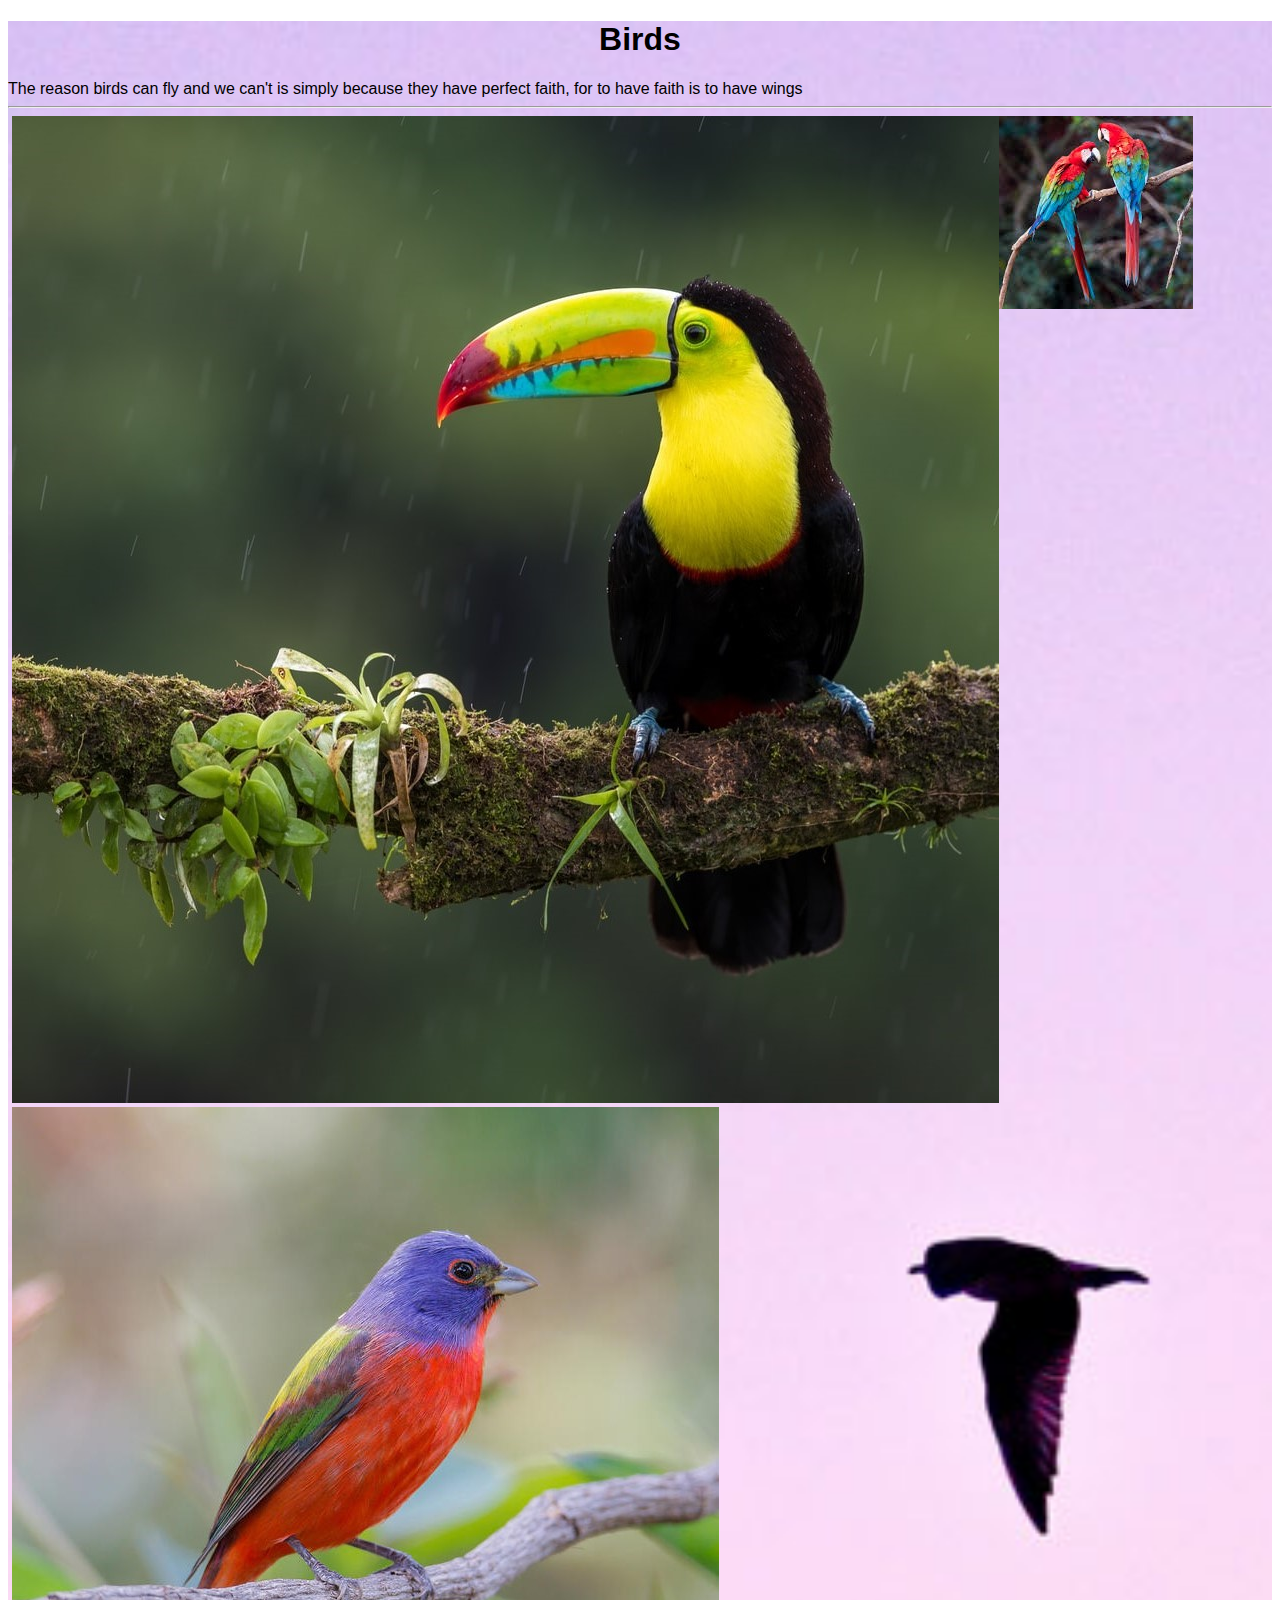
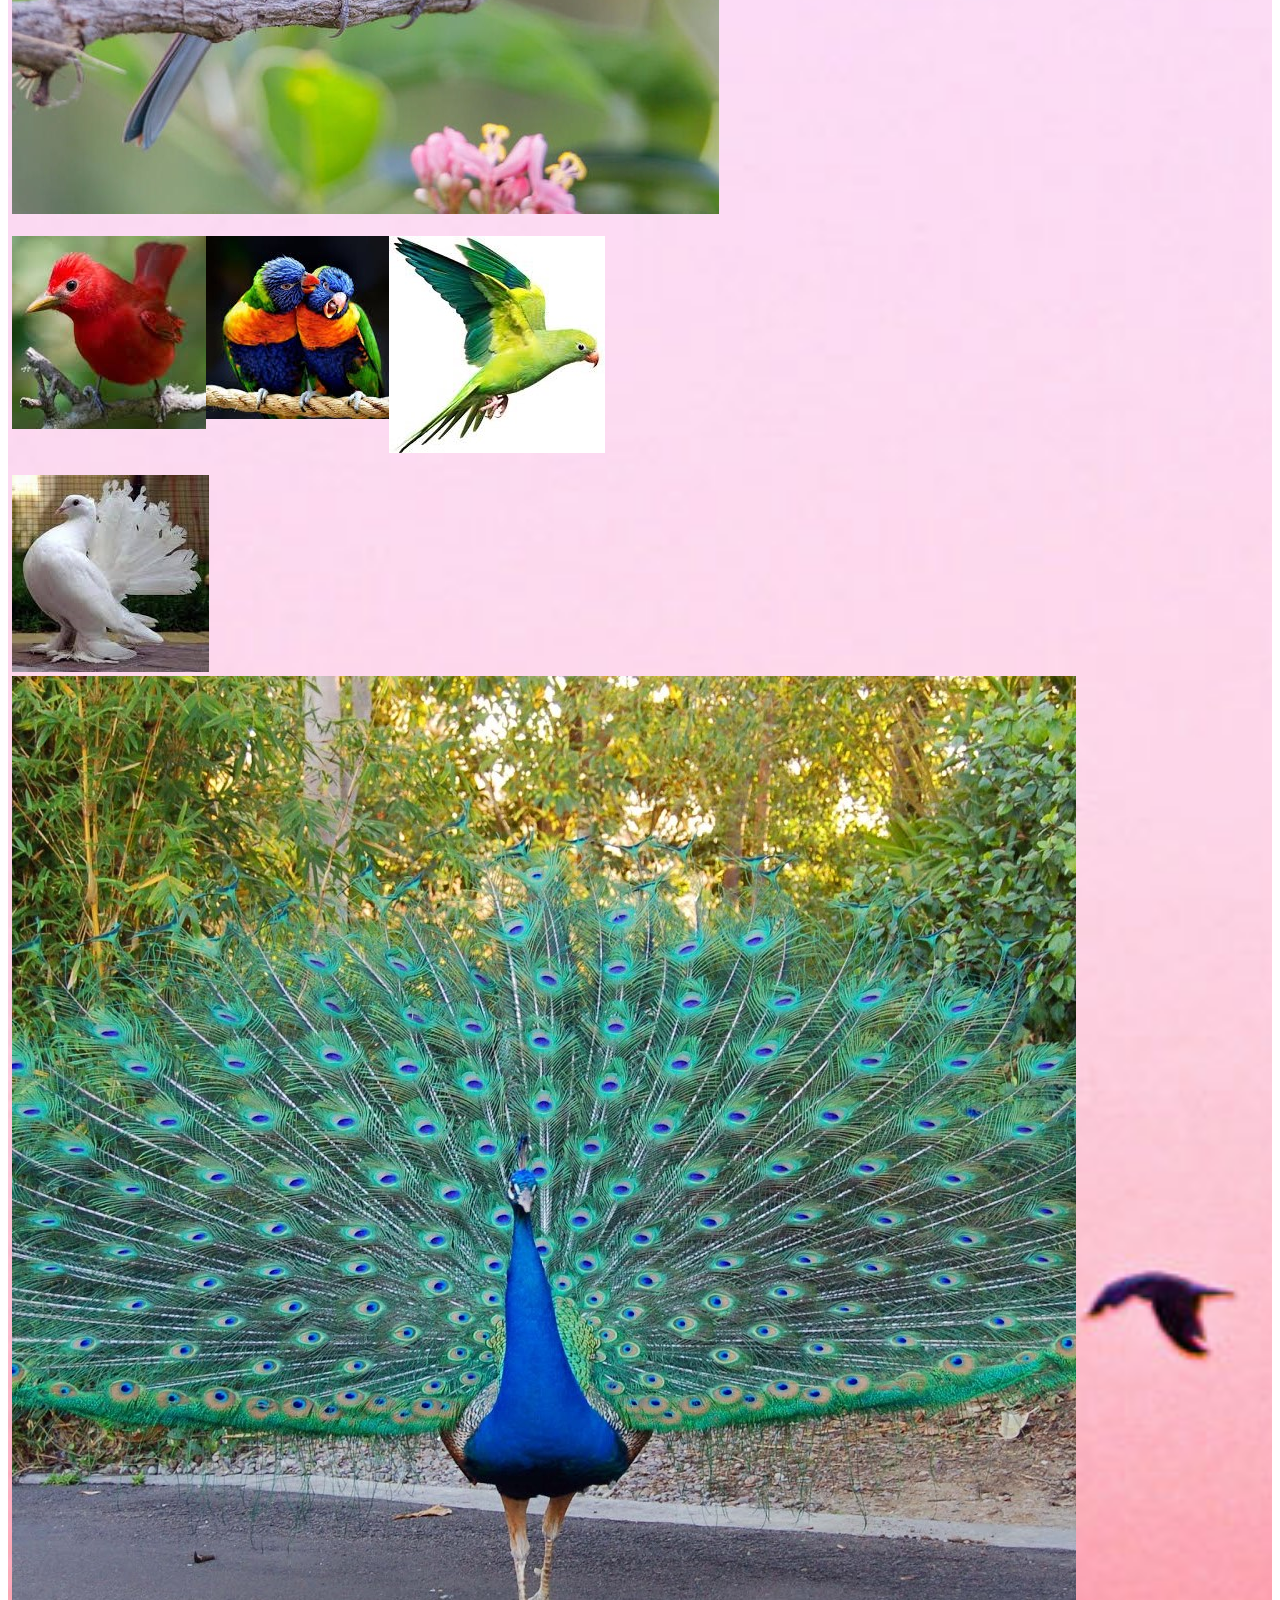
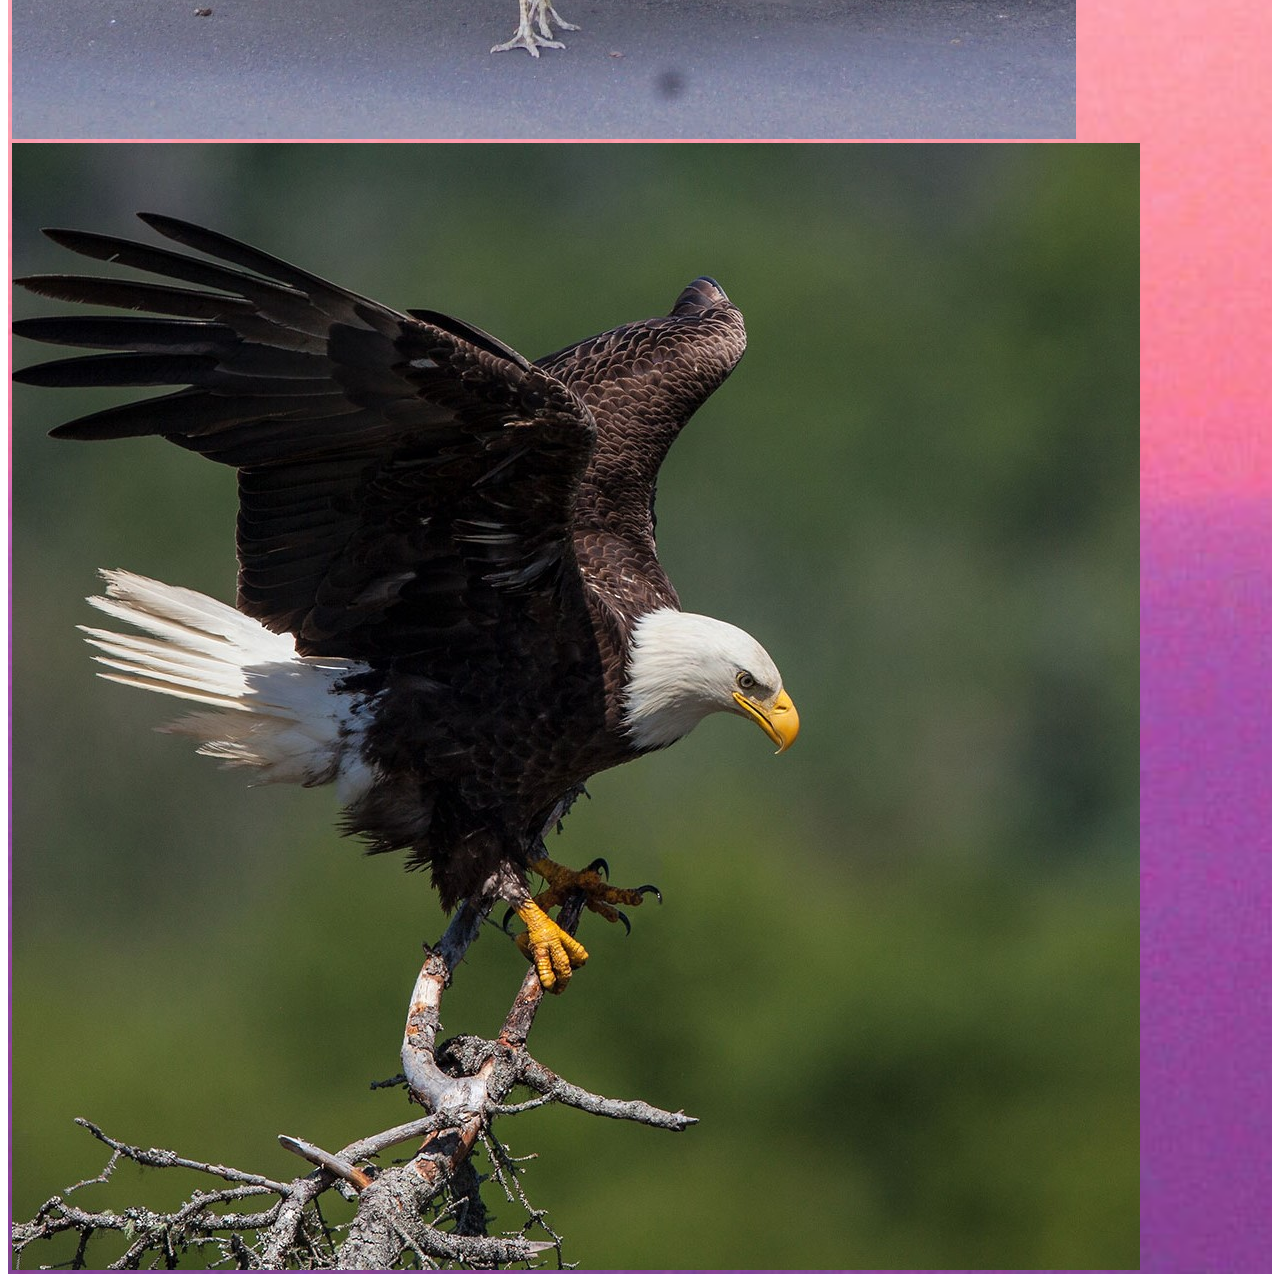
==== birds.html @ e9a0fcf4 "Photo Gallery" ====
<!DOCTYPE html>
<html lang="en">
<head>
    <meta charset="UTF-8">
    <meta name="viewport" content="width=device-width, initial-scale=1.0">
    <link rel="stylesheet" href="C:\Users\91733\OneDrive\fullstack\bootstrap.min.css">
    <link href="gridstyle.css" type="text/css" rel="stylesheet"/>
    <style>
        .jumbotron{
            background-image: url('background/bird.jpg');
            background-repeat: no-repeat;
            background-size: cover;
            font-family:'Lucida Sans', 'Lucida Sans Regular', 'Lucida Grande', 'Lucida Sans Unicode', Geneva, Verdana, sans-serif;
         }
    </style>
    <title>Birds</title>
</head>
<body>
    <div class="jumbotron container col-sm-6 align-items-center">
        <h1  style="text-align: center;">Birds</h1>The reason birds can fly and we can't is simply because they have perfect faith, for to have faith is to have wings<hr>
        <div class="row">
            <div class="col-sm-4">
                <img src="birds/birds2.jfif"  class="img-fluid" width="100% \9">
            </div>
            <div class="col-sm-4">
                <img src="birds/birds3.jfif"  class="img-fluid" width="100% \9">
            </div>
            <div class="col-sm-4">
                <img src="birds/birds4.jpg"  class="img-fluid" width="100% \9">
            </div>
        </div><br>
        <div class="row">
            <div class="col-sm-4">
                <img src="birds/birds5.jfif"  class="img-fluid" width="100% \9">
            </div>
            <div class="col-sm-4">
                <img src="birds/birds6.jfif"  class="img-fluid" width="100% \9">
            </div>
            <div class="col-sm-4">
                <img src="birds/birds7.jfif"  class="img-fluid" width="100% \9">
            </div>
        </div><br>
        <div class="row">
            <div class="col-sm-4">
                <img src="birds/birds8.jfif"  class="img-fluid" width="100% \9">
            </div>
            <div class="col-sm-4">
                <img src="birds/birds9.jpg"  class="img-fluid" width="100% \9">
            </div>
            <div class="col-sm-4">
                <img src="birds/birds10.jpg"  class="img-fluid" width="100% \9">
            </div>
        </div>
    </div>
    
</body>
</html>
---- gridstyle.css ----
.row {
    display: flex;
    flex-wrap: wrap;
    padding: 0 4px;
  }
  
  /* Create four equal columns that sits next to each other */
  .column {
    flex: 25%;
    max-width: 25%;
    padding: 0 4px;
  }
  
  .column img {
    margin-top: 8px;
    vertical-align: middle;
    width: 100%;
  }
  
  /* Responsive layout - makes a two column-layout instead of four columns */
  @media screen and (max-width: 800px) {
    .column {
      flex: 50%;
      max-width: 50%;
    }
  }
  
  /* Responsive layout - makes the two columns stack on top of each other instead of next to each other */
  @media screen and (max-width: 600px) {
    .column {
      flex: 100%;
      max-width: 100%;
    }
  }
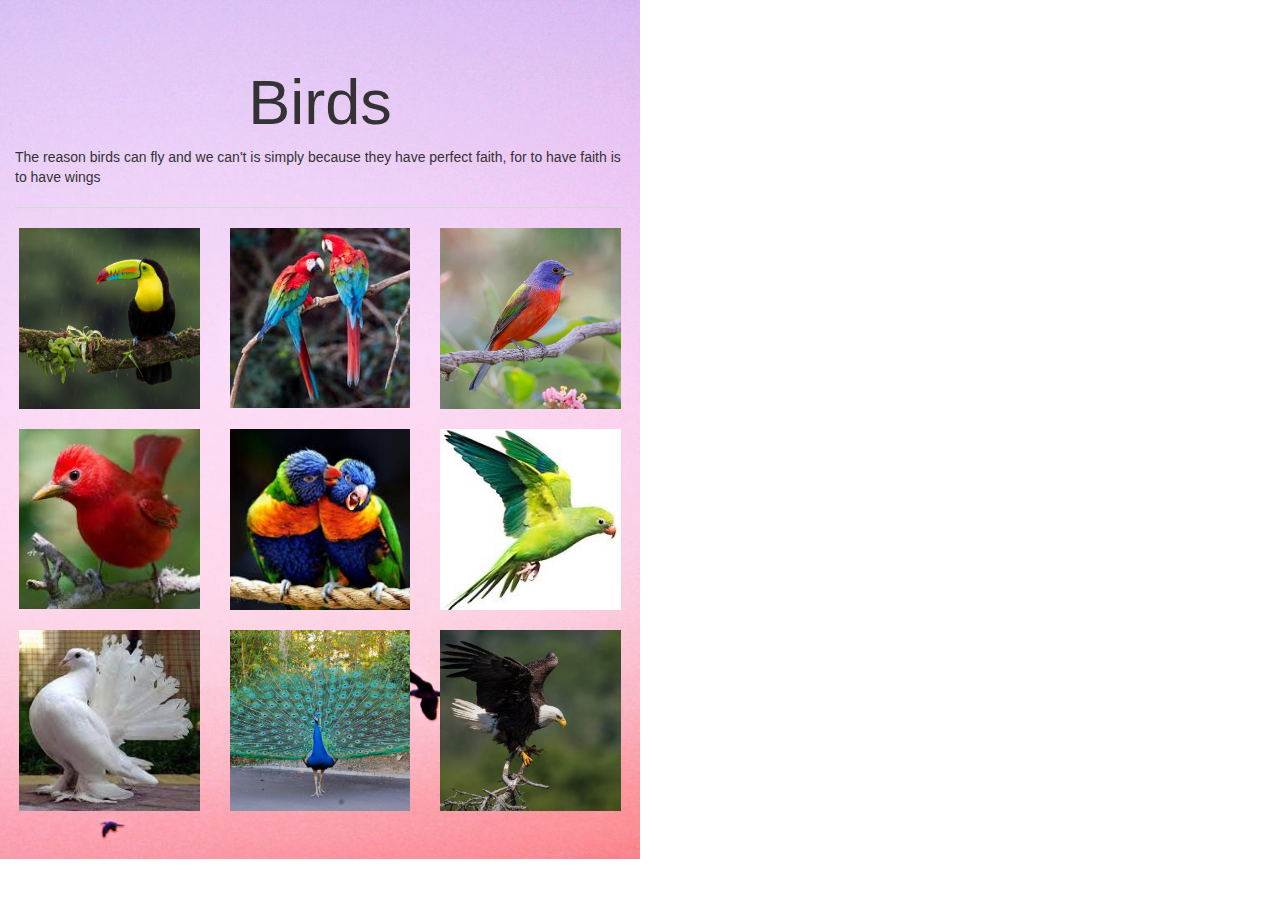
==== commit 07791946: "Photo Gallery2" ====
--- a/birds.html
+++ b/birds.html
@@ -3,7 +3,8 @@
 <head>
     <meta charset="UTF-8">
     <meta name="viewport" content="width=device-width, initial-scale=1.0">
-    <link rel="stylesheet" href="C:\Users\91733\OneDrive\fullstack\bootstrap.min.css">
+    <script src="https://maxcdn.bootstrapcdn.com/bootstrap/3.3.6/js/bootstrap.min.js"></script>
+<link rel="stylesheet" href="https://maxcdn.bootstrapcdn.com/bootstrap/3.3.6/css/bootstrap.min.css">
     <link href="gridstyle.css" type="text/css" rel="stylesheet"/>
     <style>
         .jumbotron{
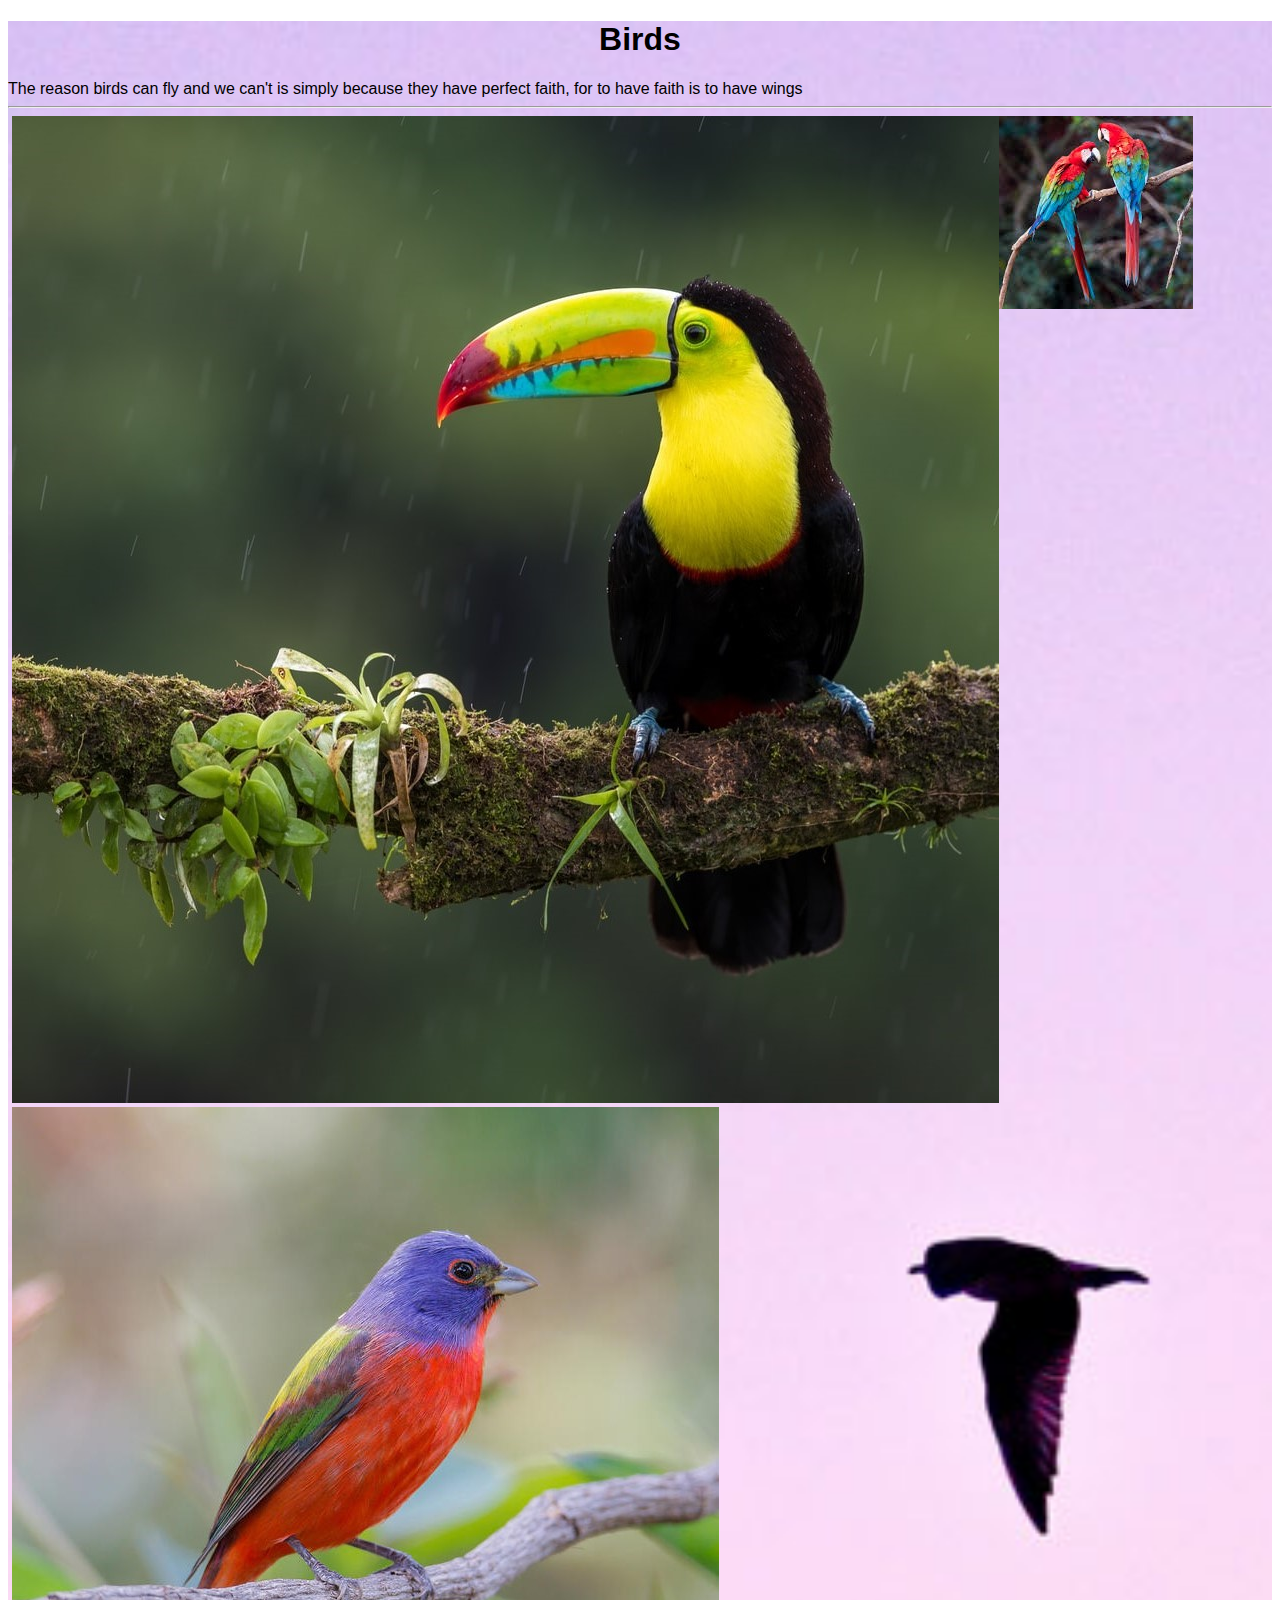
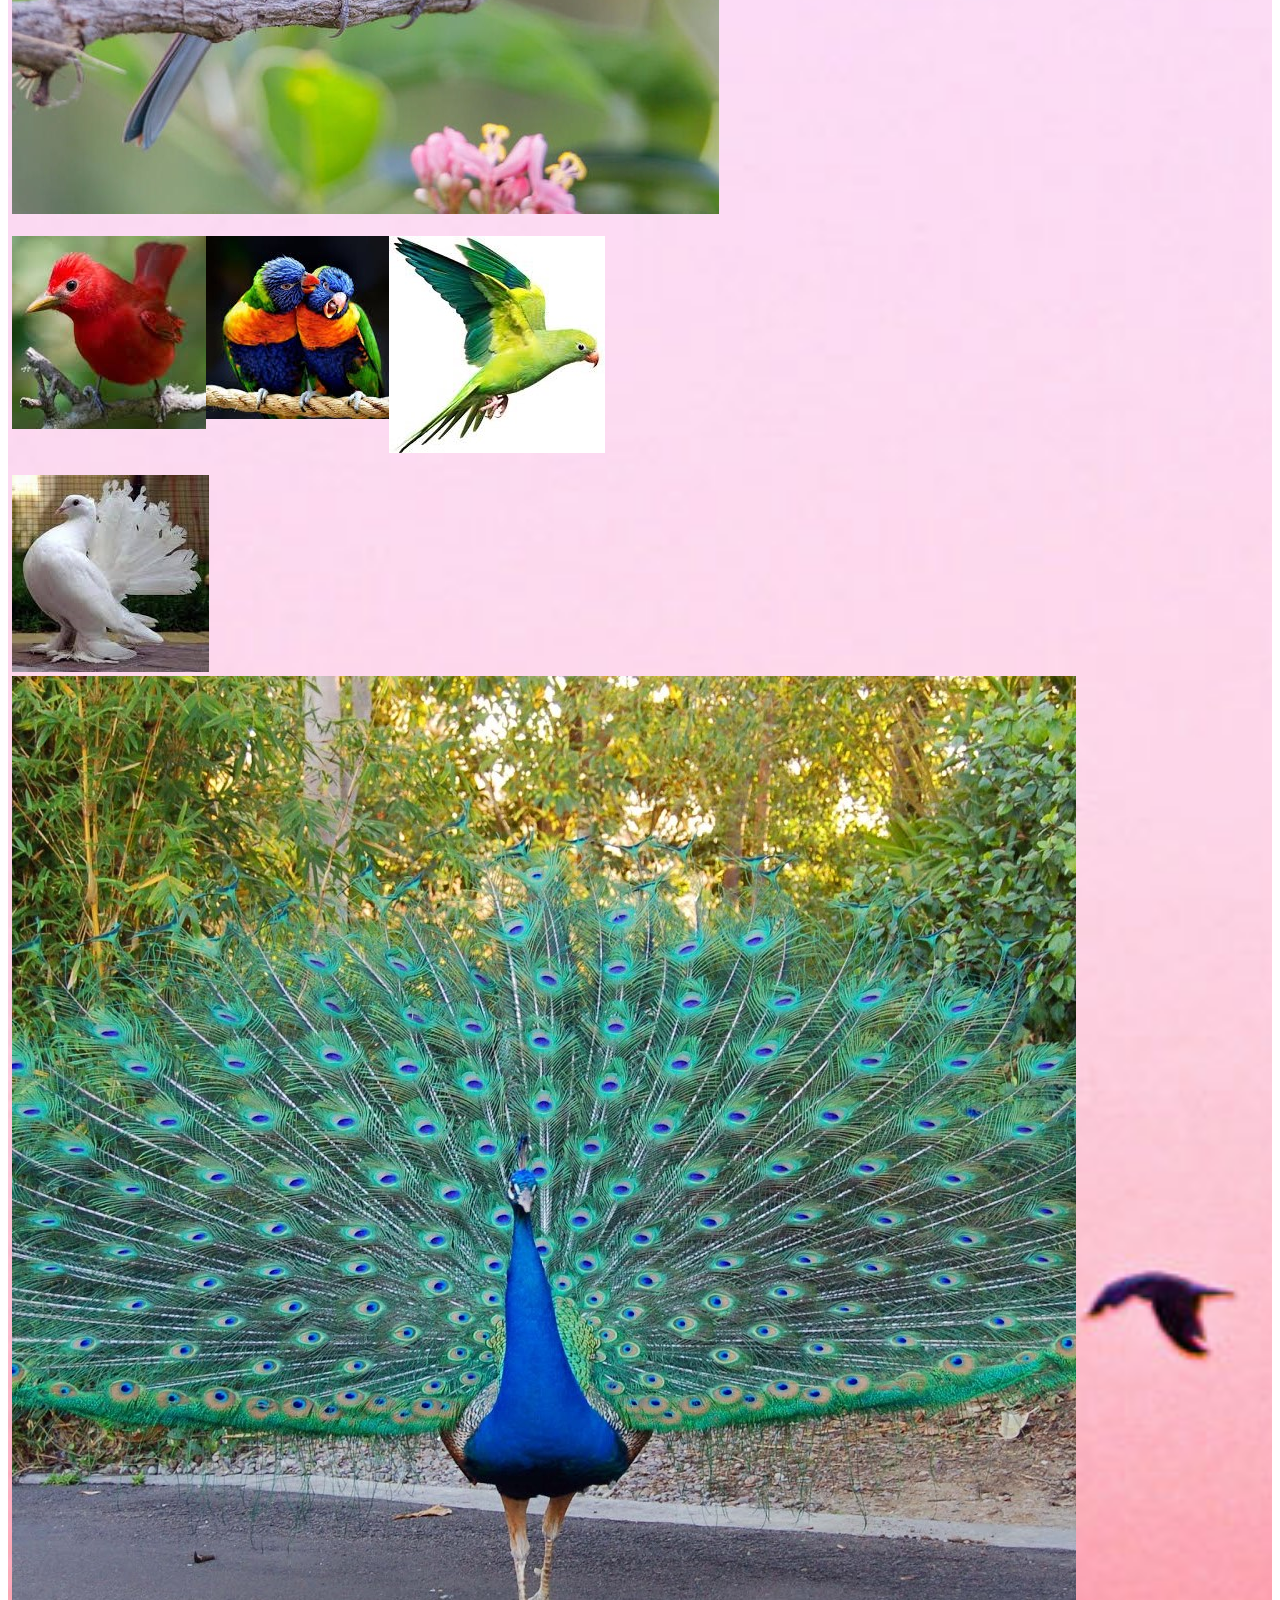
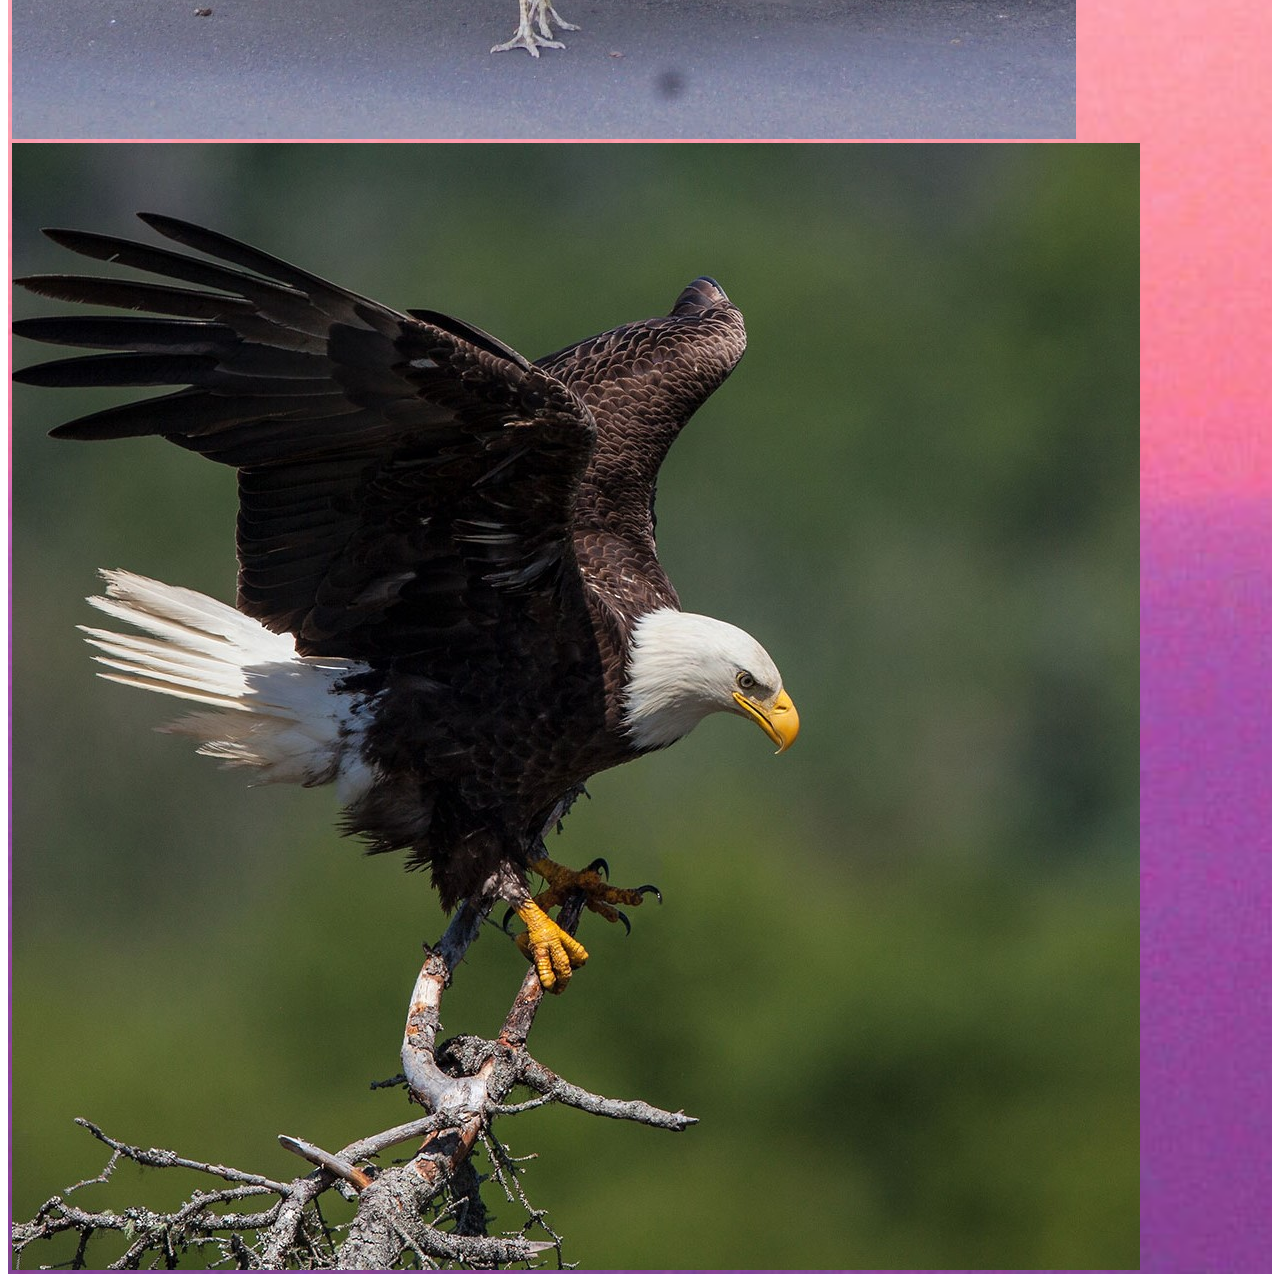
==== commit f8c2a8ed: "updated again" ====
--- a/birds.html
+++ b/birds.html
@@ -3,8 +3,7 @@
 <head>
     <meta charset="UTF-8">
     <meta name="viewport" content="width=device-width, initial-scale=1.0">
-    <script src="https://maxcdn.bootstrapcdn.com/bootstrap/3.3.6/js/bootstrap.min.js"></script>
-<link rel="stylesheet" href="https://maxcdn.bootstrapcdn.com/bootstrap/3.3.6/css/bootstrap.min.css">
+    <link rel="stylesheet" href="C:\Users\91733\OneDrive\fullstack\bootstrap.min.css">
     <link href="gridstyle.css" type="text/css" rel="stylesheet"/>
     <style>
         .jumbotron{
@@ -55,4 +54,4 @@
     </div>
     
 </body>
-</html>+</html>
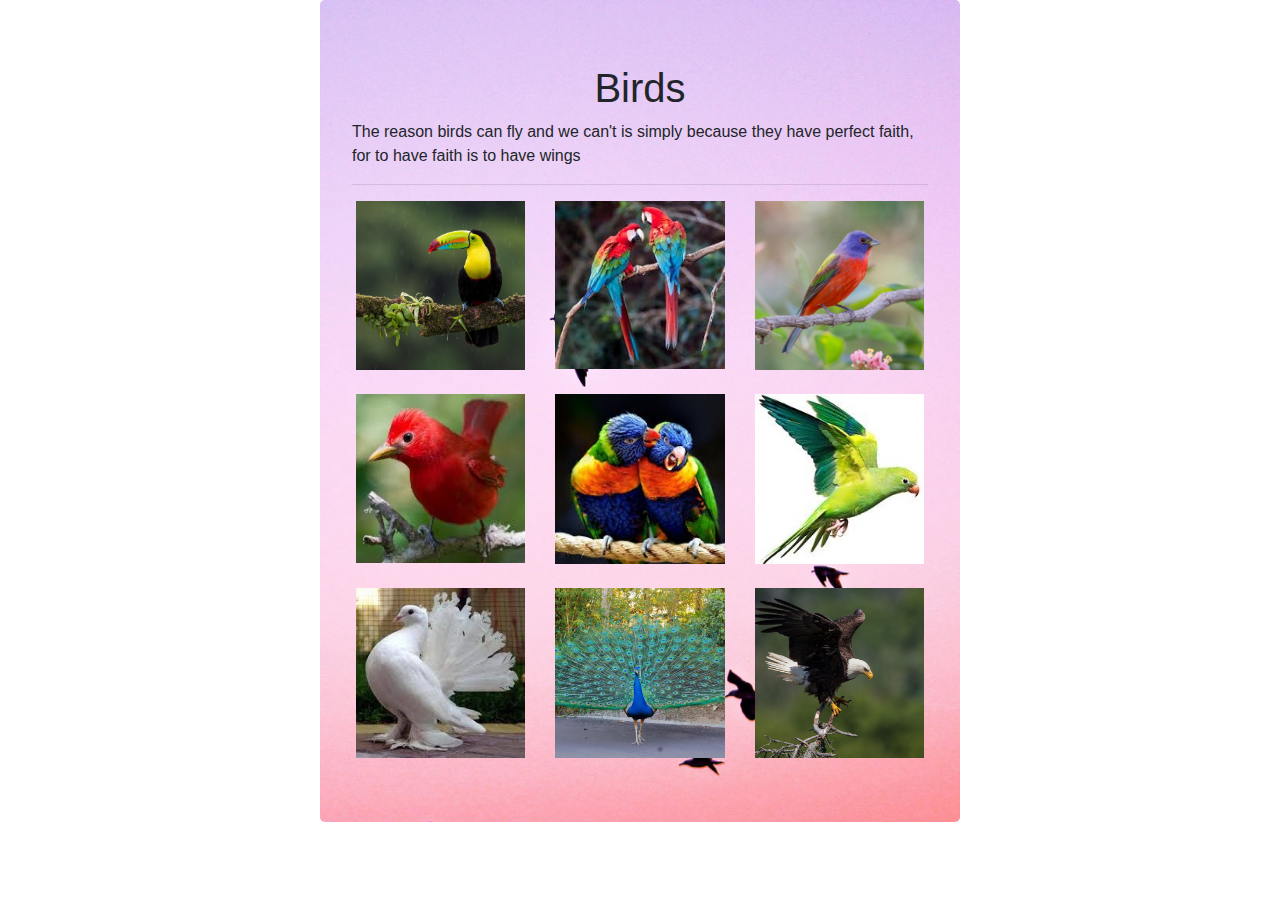
==== commit c859e9e0: "update" ====
--- a/birds.html
+++ b/birds.html
@@ -3,7 +3,7 @@
 <head>
     <meta charset="UTF-8">
     <meta name="viewport" content="width=device-width, initial-scale=1.0">
-    <link rel="stylesheet" href="C:\Users\91733\OneDrive\fullstack\bootstrap.min.css">
+    <link rel="stylesheet" href="/dist/css/bootstrap.min.css">
     <link href="gridstyle.css" type="text/css" rel="stylesheet"/>
     <style>
         .jumbotron{
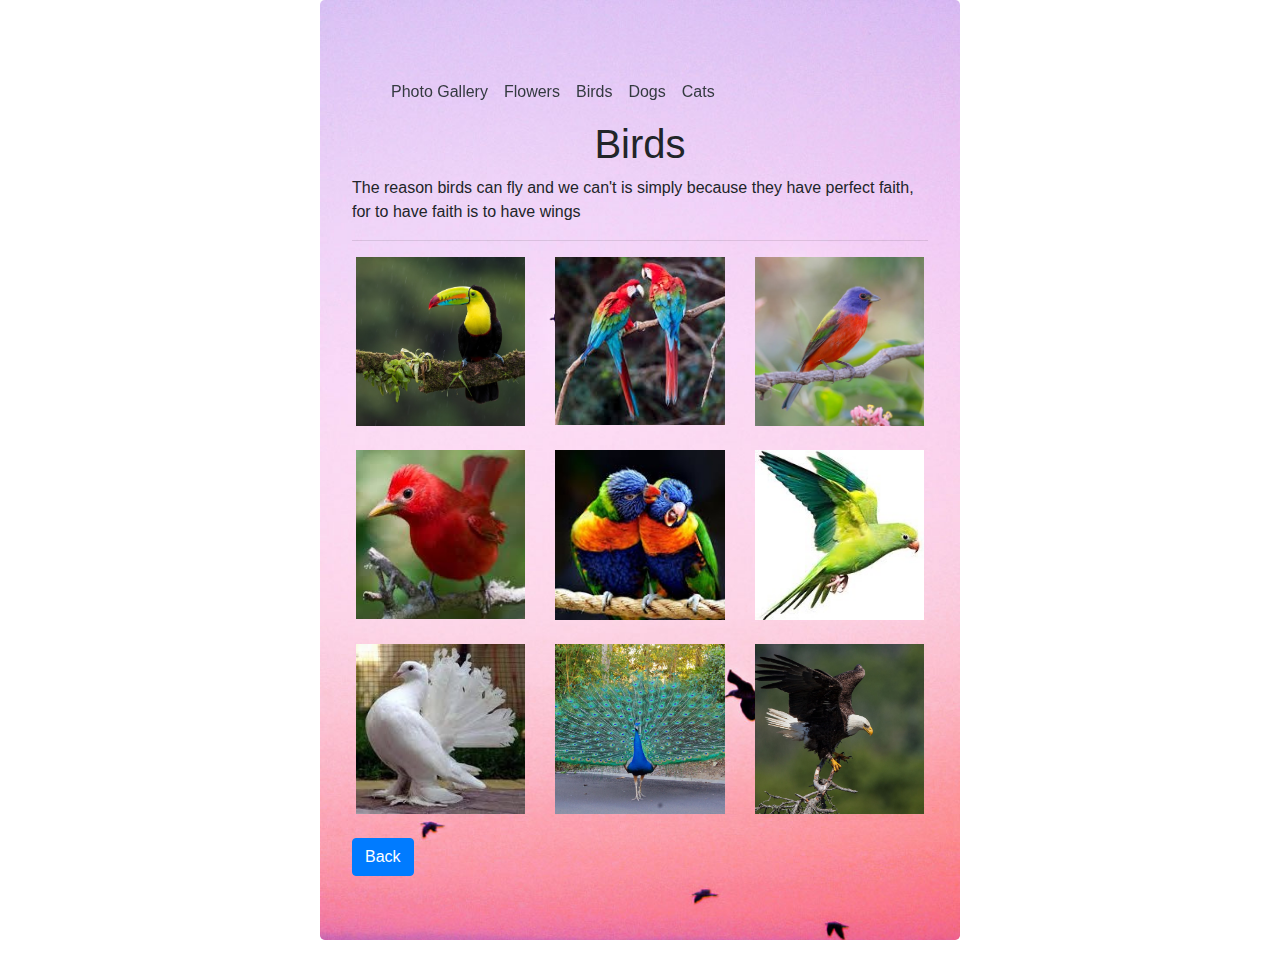
==== commit 2b18c3ad: "added nav-bar, login modaland carousel" ====
--- a/birds.html
+++ b/birds.html
@@ -3,8 +3,9 @@
 <head>
     <meta charset="UTF-8">
     <meta name="viewport" content="width=device-width, initial-scale=1.0">
-    <link rel="stylesheet" href="/dist/css/bootstrap.min.css">
     <link href="gridstyle.css" type="text/css" rel="stylesheet"/>
+    <link rel="stylesheet" href="https://stackpath.bootstrapcdn.com/bootstrap/4.5.2/css/bootstrap.min.css" integrity="sha384-JcKb8q3iqJ61gNV9KGb8thSsNjpSL0n8PARn9HuZOnIxN0hoP+VmmDGMN5t9UJ0Z" crossorigin="anonymous">
+   
     <style>
         .jumbotron{
             background-image: url('background/bird.jpg');
@@ -17,6 +18,24 @@
 </head>
 <body>
     <div class="jumbotron container col-sm-6 align-items-center">
+        <nav class="navbar navbar-dark navbar-expand-sm sticky-top">
+            <div class="container-fluid">
+                <button class="navbar-toggler" type="button" data-toggle="collapse" data-target="#Navbar">
+                    <span class="navbar-toggler-icon"></span>
+                </button>
+                <div class="collapse navbar-collapse text-dark" id="Navbar">
+                    <ul class="navbar-nav mr-auto">
+                        <li class="nav-item"> <a class="nav-link text-dark" href="grid.html">Photo Gallery</a></li>
+                        <li class="nav-item"> <a class="nav-link text-dark" href="flower.html"> Flowers</a></li>
+                        <li class="nav-item active"> <a class="nav-link text-dark" href="birds.html">Birds</a></li>
+                        <li class="nav-item"> <a class="nav-link text-dark" href="dog.html">Dogs</a></li> 
+                        <li class="nav-item"> <a class="nav-link text-dark" href="cat.html">Cats</a></li>           
+                    </ul>                    
+                </div>
+                
+            </div>
+        </nav>
+
         <h1  style="text-align: center;">Birds</h1>The reason birds can fly and we can't is simply because they have perfect faith, for to have faith is to have wings<hr>
         <div class="row">
             <div class="col-sm-4">
@@ -51,7 +70,12 @@
                 <img src="birds/birds10.jpg"  class="img-fluid" width="100% \9">
             </div>
         </div>
+        <br><a href="grid.html"><button type=" buttuon" class="btn btn-primary">Back</button></a>
     </div>
-    
+
+    <script src="https://code.jquery.com/jquery-3.5.1.slim.min.js" integrity="sha384-DfXdz2htPH0lsSSs5nCTpuj/zy4C+OGpamoFVy38MVBnE+IbbVYUew+OrCXaRkfj" crossorigin="anonymous"></script>
+<script src="https://cdn.jsdelivr.net/npm/popper.js@1.16.1/dist/umd/popper.min.js" integrity="sha384-9/reFTGAW83EW2RDu2S0VKaIzap3H66lZH81PoYlFhbGU+6BZp6G7niu735Sk7lN" crossorigin="anonymous"></script>
+<script src="https://stackpath.bootstrapcdn.com/bootstrap/4.5.2/js/bootstrap.min.js" integrity="sha384-B4gt1jrGC7Jh4AgTPSdUtOBvfO8shuf57BaghqFfPlYxofvL8/KUEfYiJOMMV+rV" crossorigin="anonymous"></script>
+
 </body>
 </html>
